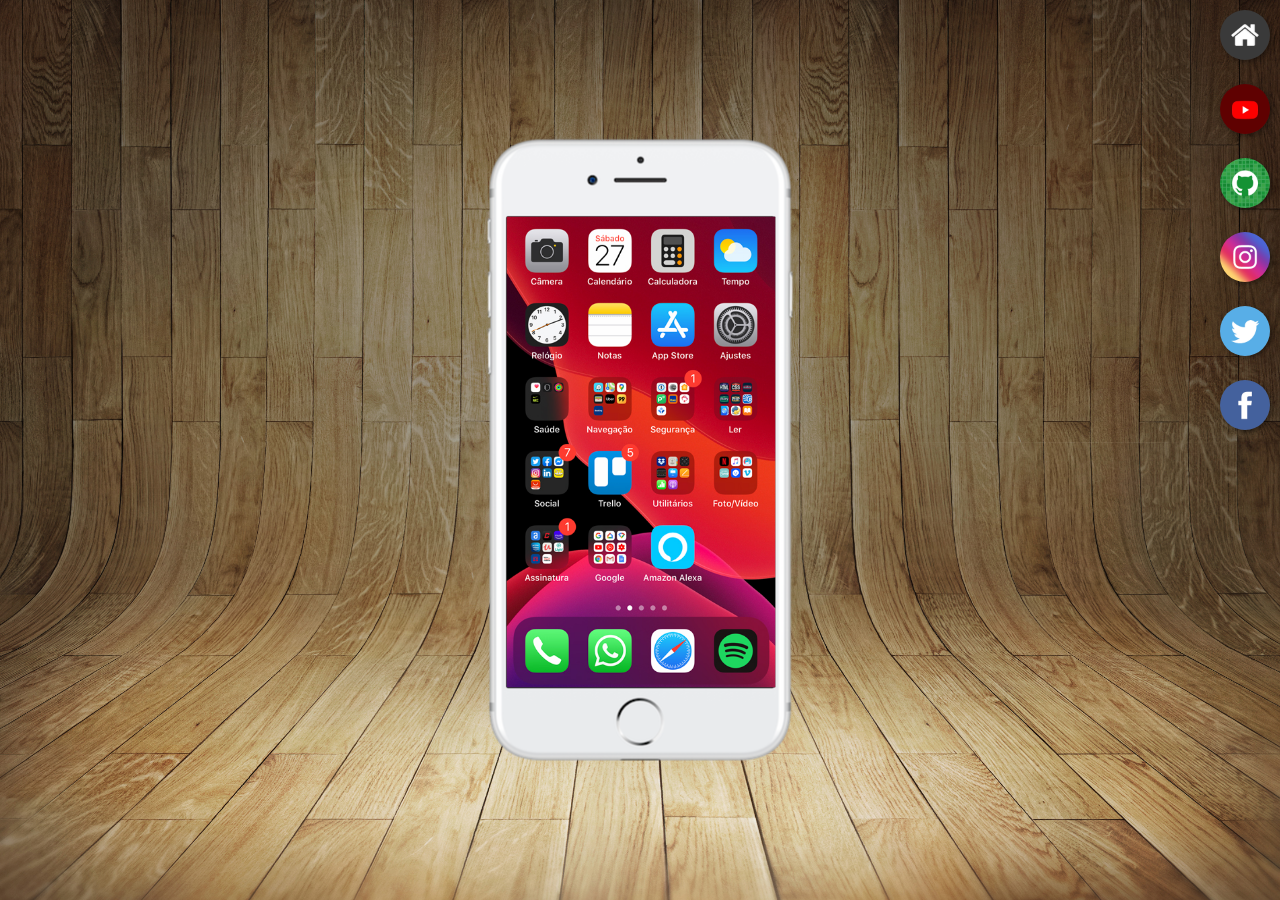
==== index.html @ cb210115 "criar botoes lateral" ====
<!DOCTYPE html>
<html lang="pt-br">
<head>
    <meta charset="UTF-8">
    <meta name="viewport" content="width=device-width, initial-scale=1.0">
    <link rel="shortcut icon" href="favicon.ico" type="image/x-icon">
    <title>Projeto Redes Sociais</title>
    <link rel="stylesheet" href="estilos/style.css">
</head>
<body>
    <main>
        <section id="telefone">
            <iframe src="home.html" name="tela" id="tela" frameborder="0">
                Seu navegador não é compatível com isso.
            </iframe>
        </section>
        <section id="redes-sociais">
            <a href="#" target="tela"><img src="imagens/logo-home.jpg" alt="Home"></a><br>
            <a href="#" target="tela"><img src="imagens/logo-youtube.jpg" alt="Youtube"></a> <br>
            <a href="#" target="tela"><img src="imagens/logo-github.jpg" alt="Git Hub"></a> <br>
            <a href="#" target="tela"><img src="imagens/logo-instagram.jpg" alt="Instagram"></a> <br>
            <a href="#" target="tela"><img src="imagens/logo-twitter.jpg" alt="Twitter"></a> <br>
            <a href="#" target="tela"><img src="imagens/logo-facebook.jpg" alt="Facebook"></a>
        </section>
    </main>
   
</body>
</html>
---- estilos/style.css ----
@charset "utf-8";

* {
    margin: 0px;
    padding: 0px;
    font-family: Arial, Helvetica, sans-serif;
}

html, body {
    height: 100vh;
    width: 100vw;
    background-color: black;
}

body {
    background: url('../imagens/fundo-madeira.jpg') no-repeat top center;
    background-size: cover;
    background-attachment: fixed;
}

main {
    position: relative;
    height: 100vh;
    }

section#telefone {
    position: absolute;
    top: 50%;
    left: 50%;
    transform: translate(-50%, -50%);

    height: 627px;
    width: 311px;
    background:  url('../imagens/frame-iphone.png') no-repeat;

}

iframe#tela {
    position: relative;
    top: 80px;
    left: 22px;
    width: 269px;
    height: 471px;
}

section#redes-sociais {
    text-align: right;
}

section#redes-sociais img {
    width: 50px;
    margin: 10px;
    border-radius: 50%;
    box-shadow: 2px 2px 5px rgba(0, 0, 0, 0.405);
    box-sizing: border-box;
}

section#redes-sociais img:hover {
    border: 2px solid rgba(255, 255, 255, 0.633);
    transform: translate(-3px, -3px);
    box-shadow: 5px 5px 10px rgba(0, 0, 0, 0.625);
    transition: transform .3s, border .8s;
}
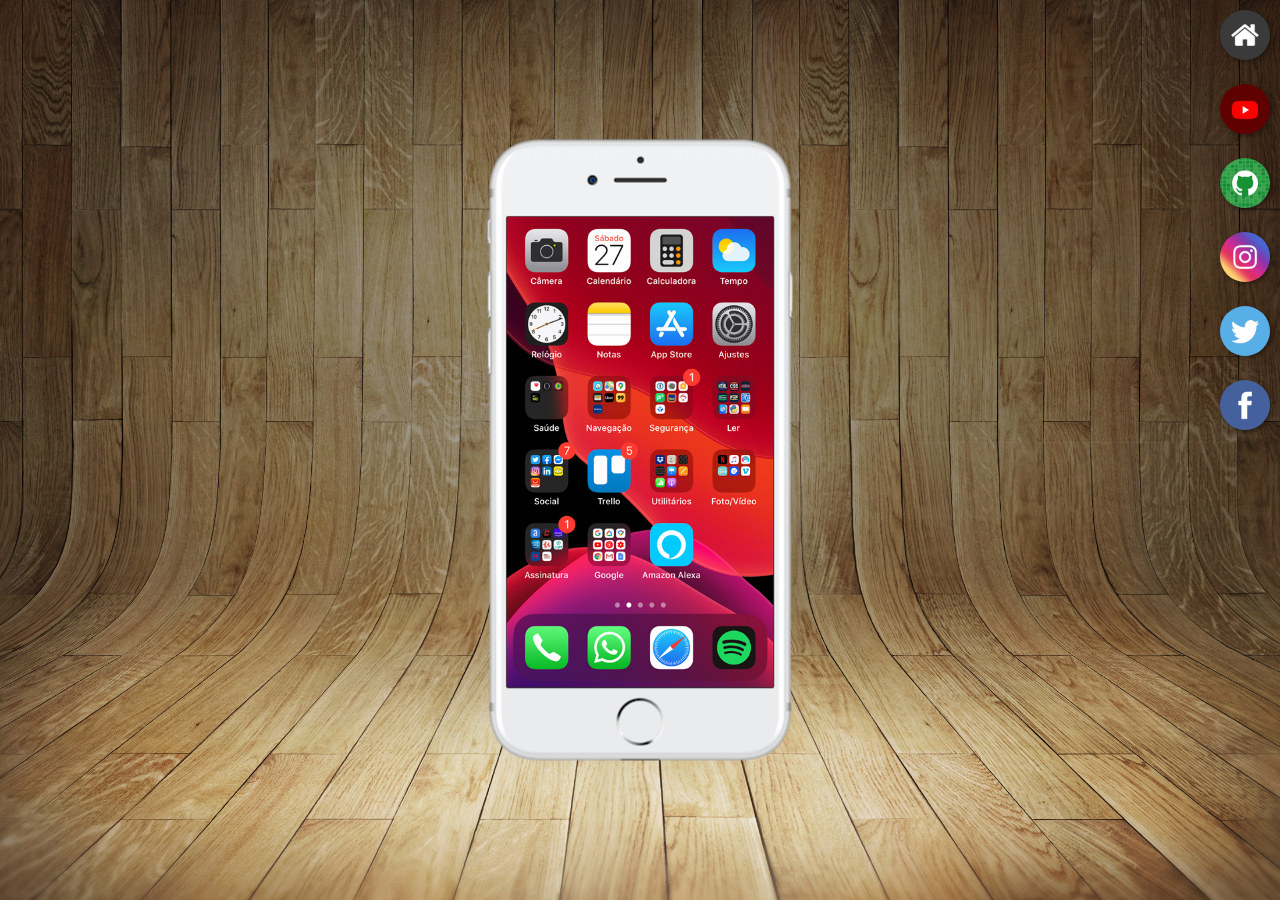
==== commit 636d05a1: "criando links para redes social" ====
--- a/index.html
+++ b/index.html
@@ -15,12 +15,12 @@
             </iframe>
         </section>
         <section id="redes-sociais">
-            <a href="#" target="tela"><img src="imagens/logo-home.jpg" alt="Home"></a><br>
-            <a href="#" target="tela"><img src="imagens/logo-youtube.jpg" alt="Youtube"></a> <br>
-            <a href="#" target="tela"><img src="imagens/logo-github.jpg" alt="Git Hub"></a> <br>
-            <a href="#" target="tela"><img src="imagens/logo-instagram.jpg" alt="Instagram"></a> <br>
-            <a href="#" target="tela"><img src="imagens/logo-twitter.jpg" alt="Twitter"></a> <br>
-            <a href="#" target="tela"><img src="imagens/logo-facebook.jpg" alt="Facebook"></a>
+            <a href="home.html" target="tela"><img src="imagens/logo-home.jpg" alt="Home"></a><br>
+            <a href="youtube.html" target="tela"><img src="imagens/logo-youtube.jpg" alt="Youtube"></a> <br>
+            <a href="GitHub.html" target="tela"><img src="imagens/logo-github.jpg" alt="Git Hub"></a> <br>
+            <a href="instagram.html" target="tela"><img src="imagens/logo-instagram.jpg" alt="Instagram"></a> <br>
+            <a href="twitter.html" target="tela"><img src="imagens/logo-twitter.jpg" alt="Twitter"></a> <br>
+            <a href="facebook.html" target="tela"><img src="imagens/logo-facebook.jpg" alt="Facebook"></a>
         </section>
     </main>
    
--- a/estilos/style.css
+++ b/estilos/style.css
@@ -39,7 +39,7 @@
     position: relative;
     top: 80px;
     left: 22px;
-    width: 269px;
+    width: 267px;
     height: 471px;
 }
 
@@ -59,5 +59,5 @@
     border: 2px solid rgba(255, 255, 255, 0.633);
     transform: translate(-3px, -3px);
     box-shadow: 5px 5px 10px rgba(0, 0, 0, 0.625);
-    transition: transform .3s, border .8s;
+    transition: transform .3s, border -1s;
 }
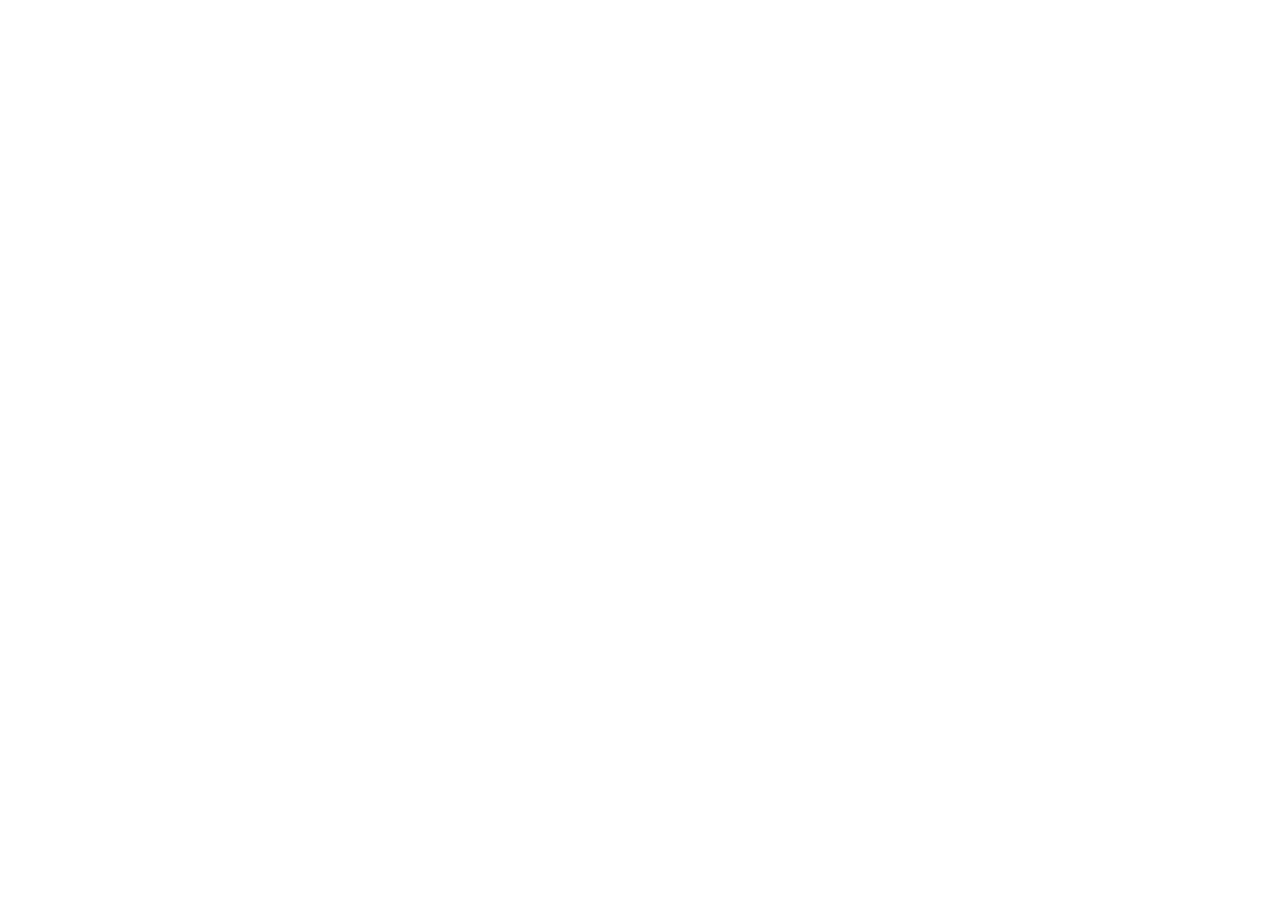
==== commit bf601c16: "Create index.html criei a pagina principal" ====
--- a/index.html
+++ b/index.html
@@ -5,24 +5,8 @@
     <meta name="viewport" content="width=device-width, initial-scale=1.0">
     <link rel="shortcut icon" href="favicon.ico" type="image/x-icon">
     <title>Projeto Redes Sociais</title>
-    <link rel="stylesheet" href="estilos/style.css">
 </head>
 <body>
-    <main>
-        <section id="telefone">
-            <iframe src="home.html" name="tela" id="tela" frameborder="0">
-                Seu navegador não é compatível com isso.
-            </iframe>
-        </section>
-        <section id="redes-sociais">
-            <a href="home.html" target="tela"><img src="imagens/logo-home.jpg" alt="Home"></a><br>
-            <a href="youtube.html" target="tela"><img src="imagens/logo-youtube.jpg" alt="Youtube"></a> <br>
-            <a href="GitHub.html" target="tela"><img src="imagens/logo-github.jpg" alt="Git Hub"></a> <br>
-            <a href="instagram.html" target="tela"><img src="imagens/logo-instagram.jpg" alt="Instagram"></a> <br>
-            <a href="twitter.html" target="tela"><img src="imagens/logo-twitter.jpg" alt="Twitter"></a> <br>
-            <a href="facebook.html" target="tela"><img src="imagens/logo-facebook.jpg" alt="Facebook"></a>
-        </section>
-    </main>
-   
+    
 </body>
 </html>
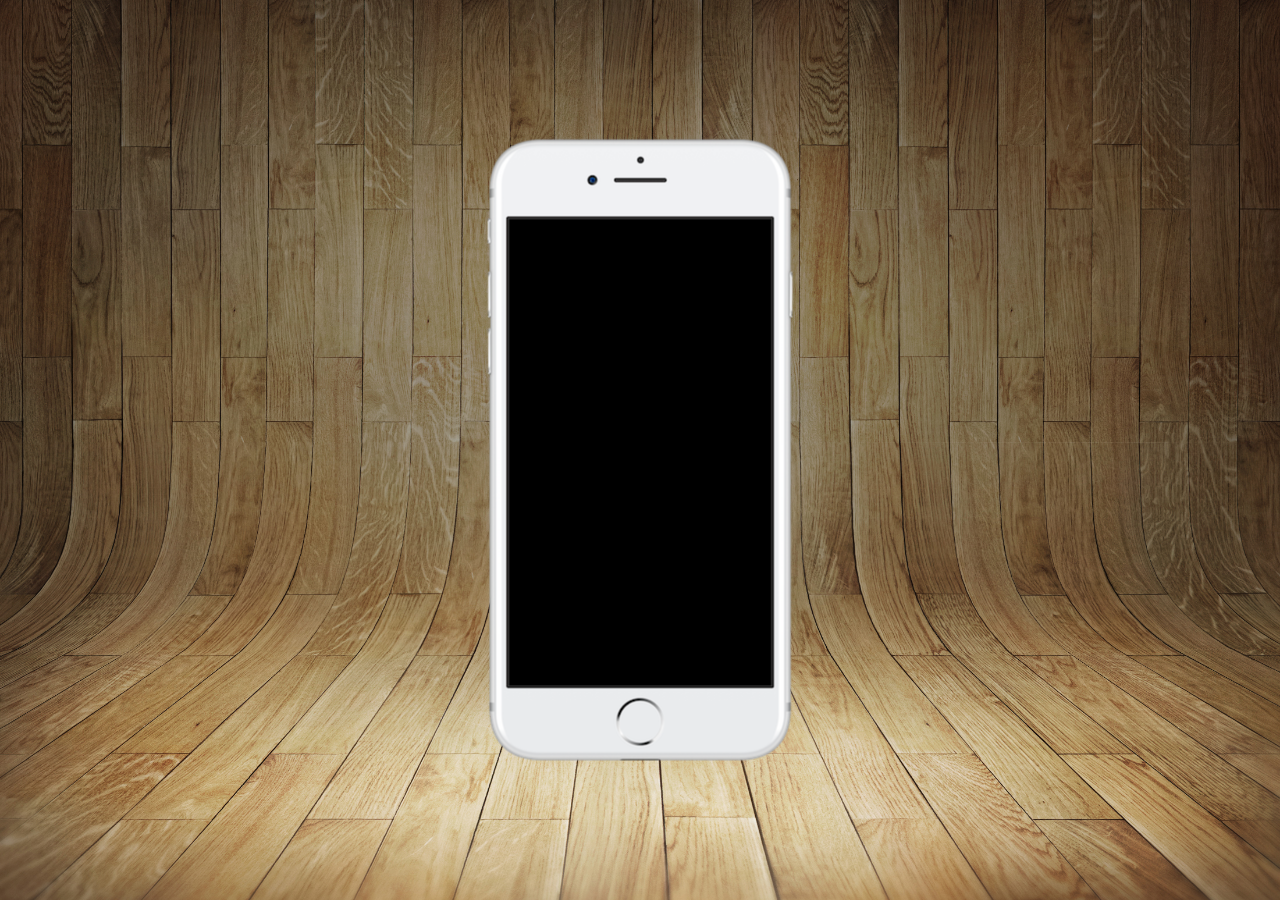
==== commit 9e99718c: "Update index.html posicionamento" ====
--- a/index.html
+++ b/index.html
@@ -4,9 +4,17 @@
     <meta charset="UTF-8">
     <meta name="viewport" content="width=device-width, initial-scale=1.0">
     <link rel="shortcut icon" href="favicon.ico" type="image/x-icon">
+    <link rel="stylesheet" href="estilos/style.css">
     <title>Projeto Redes Sociais</title>
 </head>
 <body>
-    
+    <main>
+        <section id="telefone">
+
+        </section>
+        <section id="redes-sociais">
+
+        </section>
+    </main>
 </body>
 </html>
--- a/estilos/style.css
+++ b/estilos/style.css
@@ -0,0 +1,37 @@
+@charset "UTF-8";
+
+*{
+    margin: 0px;
+    padding: 0px;
+    font-family: Arial, Helvetica, sans-serif;
+}
+
+html, body {
+    height: 100vh;
+    width: 100vw;
+    background-color: black;
+}
+
+body {
+    background: url(../imagens/fundo-madeira.jpg) no-repeat top center;
+    background-size: cover;
+    background-attachment: fixed;
+}
+
+main {
+    height: 100vh;
+    position: relative;    
+}
+
+section#telefone {
+    position: absolute;
+    top: 50%;
+    left: 50%;
+    transform: translate(-50%, -50%);
+
+    height: 627px;
+    width: 311px;
+    background-color: blue;
+    background: url(../imagens/frame-iphone.png) no-repeat;
+
+}
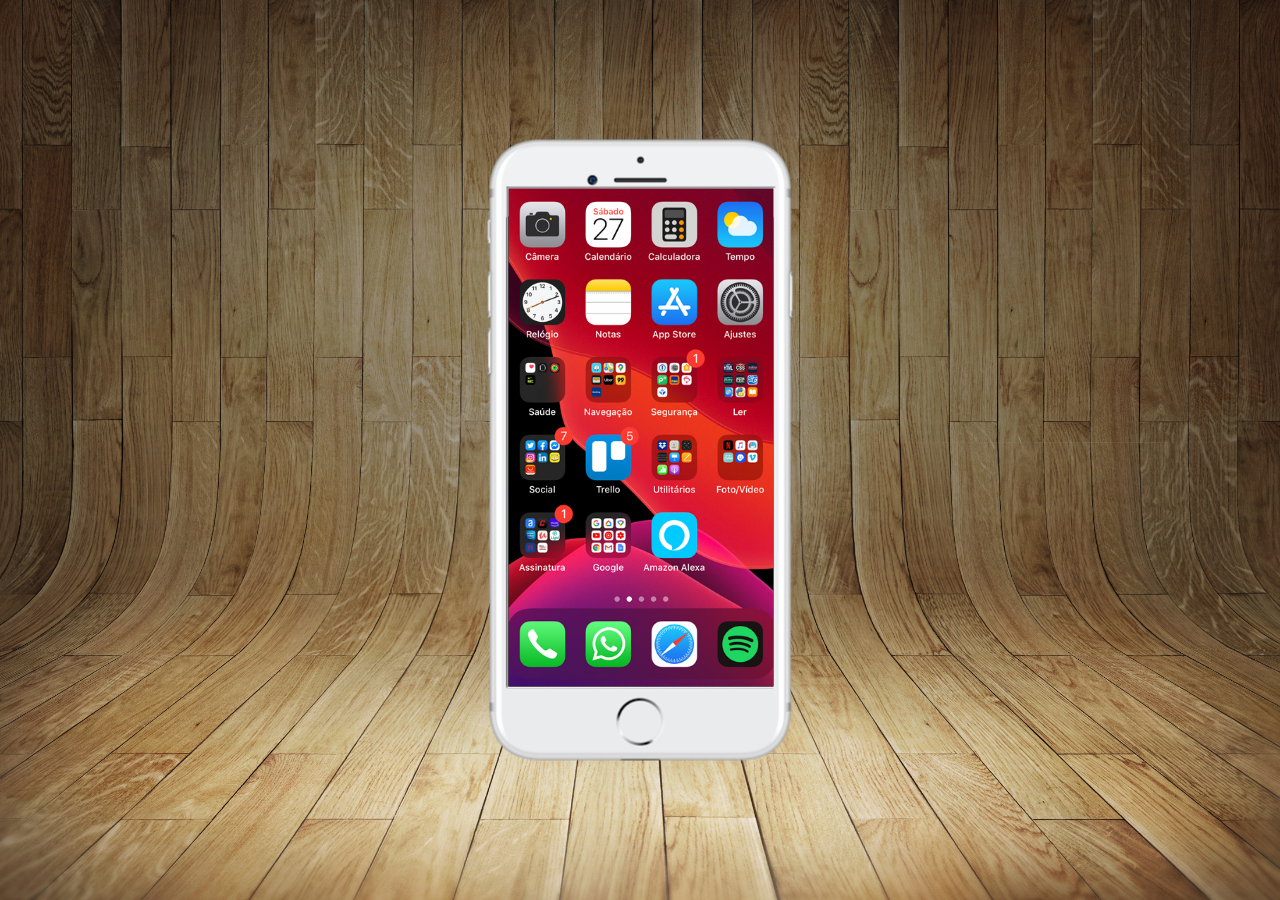
==== commit 6fce0f3d: "Update index.html posicionando conteudo do site" ====
--- a/index.html
+++ b/index.html
@@ -10,7 +10,7 @@
 <body>
     <main>
         <section id="telefone">
-
+            <iframe src="home.html" name="tela" id="tela"></iframe>
         </section>
         <section id="redes-sociais">
 
--- a/estilos/style.css
+++ b/estilos/style.css
@@ -33,5 +33,13 @@
     width: 311px;
     background-color: blue;
     background: url(../imagens/frame-iphone.png) no-repeat;
+}
+
+iframe#tela {
+    position: relative;
+    top: 50px;
+    left: 22px;
+    width: 265px;
+    height: 498px;
 
 }
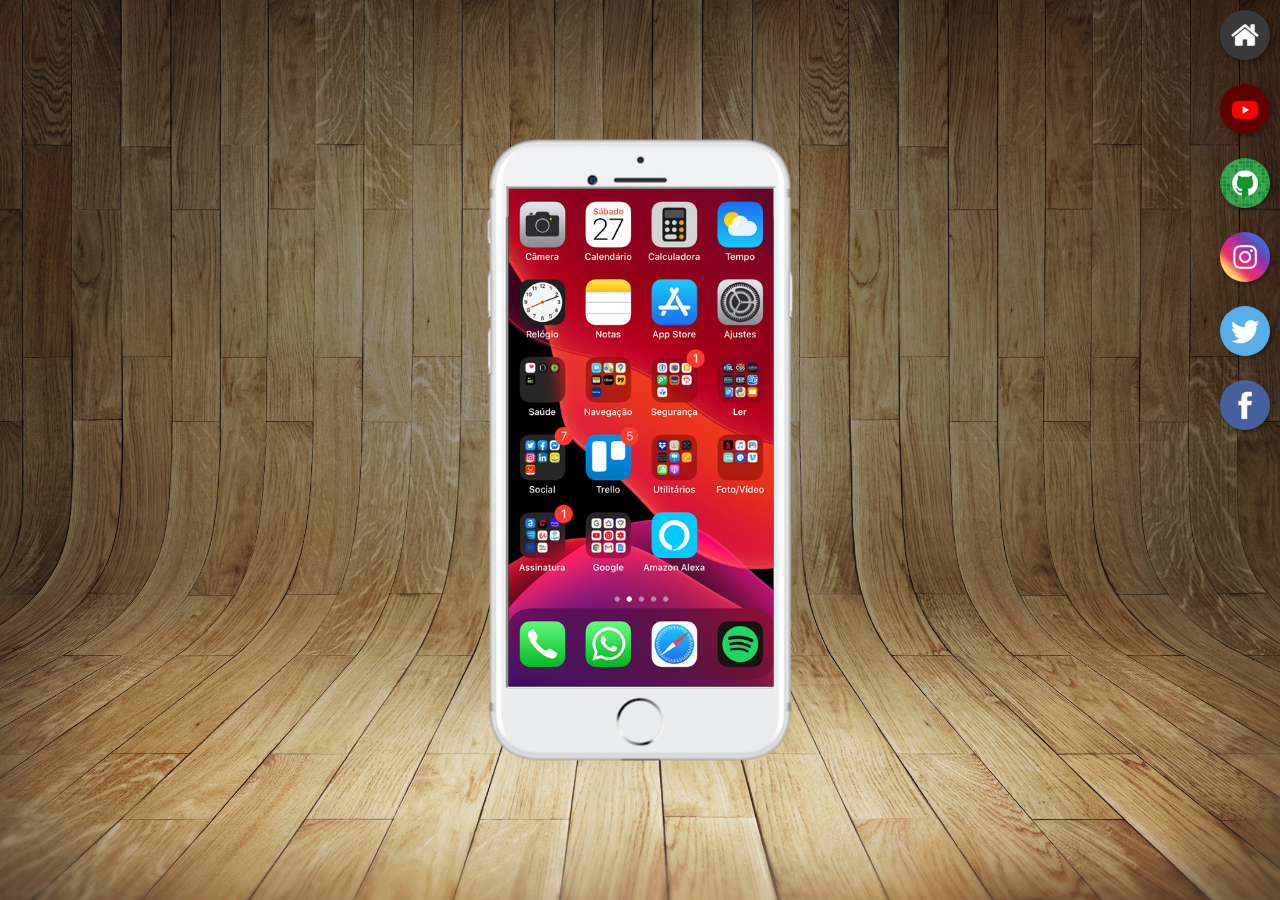
==== commit c22a85e9: "criei botoes lateral" ====
--- a/index.html
+++ b/index.html
@@ -10,10 +10,17 @@
 <body>
     <main>
         <section id="telefone">
-            <iframe src="home.html" name="tela" id="tela"></iframe>
+            <iframe src="home.html" name="tela" id="tela">
+                Seu navegador não é compatível com isso.
+            </iframe>
         </section>
         <section id="redes-sociais">
-
+            <a href="#" target="tela"><img src="imagens/logo-home.jpg" alt="home"></a> <br>
+            <a href="#" target="tela"><img src="imagens/logo-youtube.jpg" alt="youtube"></a> <br>
+            <a href="#" target="tela"><img src="imagens/logo-github.jpg" alt="github"></a> <br>
+            <a href="#" target="tela"><img src="imagens/logo-instagram.jpg" alt="instagran"></a> <br>
+            <a href="#" target="tela"><img src="imagens/logo-twitter.jpg" alt="twitter"></a> <br>
+            <a href="#" target="tela"><img src="imagens/logo-facebook.jpg" alt="faccebook"></a>
         </section>
     </main>
 </body>
--- a/estilos/style.css
+++ b/estilos/style.css
@@ -42,4 +42,23 @@
     width: 265px;
     height: 498px;
 
+}
+
+section#redes-sociais {
+    text-align: right;
+}
+
+section#redes-sociais  img {
+    width: 50px;
+    margin: 10px;
+    border-radius: 50%;
+    box-shadow: 2px 2px 5px rgba(0, 0, 0, 0.400);
+    box-sizing: border-box;
+}
+
+section#redes-sociais img:hover {
+    border: 2px solid rgba(255, 255, 255, 0.636);
+    transform: translate(-3px, -3px);
+    box-shadow: 5px 5px 10px rgba(0, 0, 0, 0.616);
+    transition: transform .3s, border 1s;
 }
